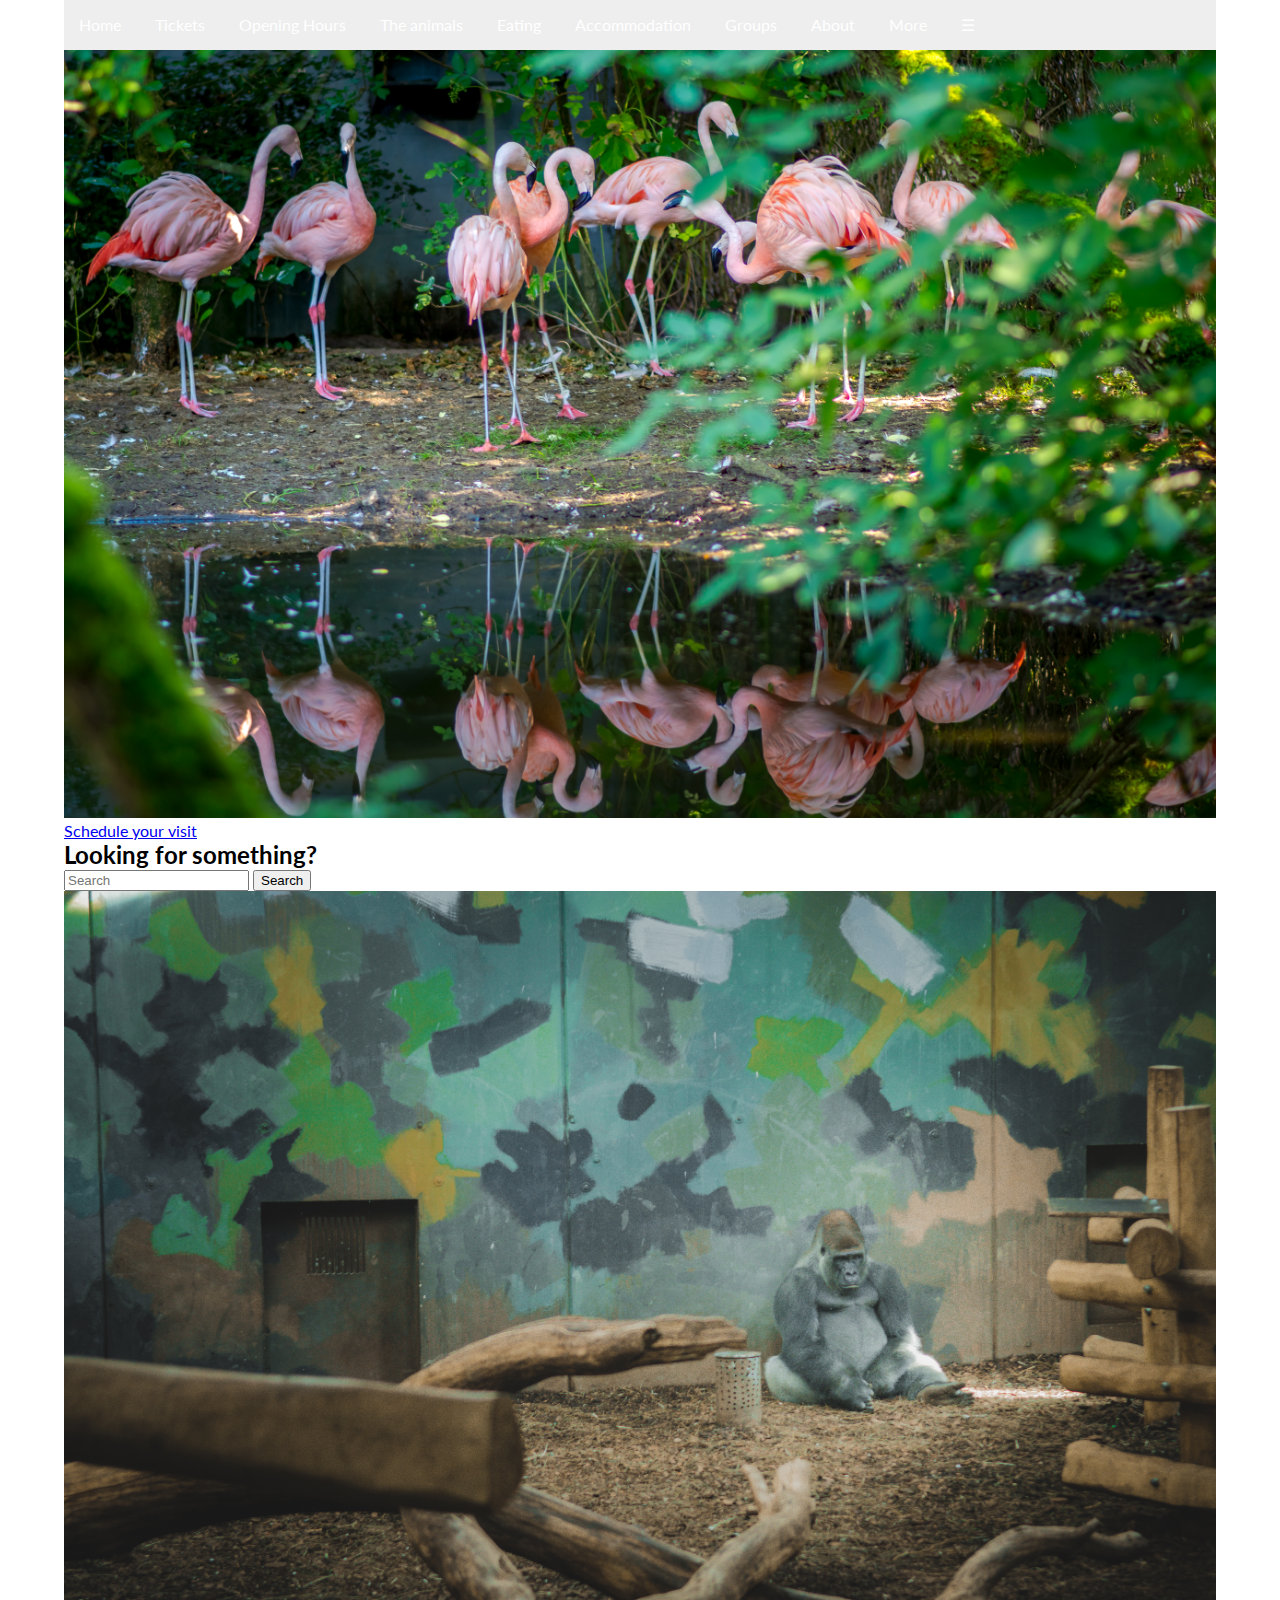
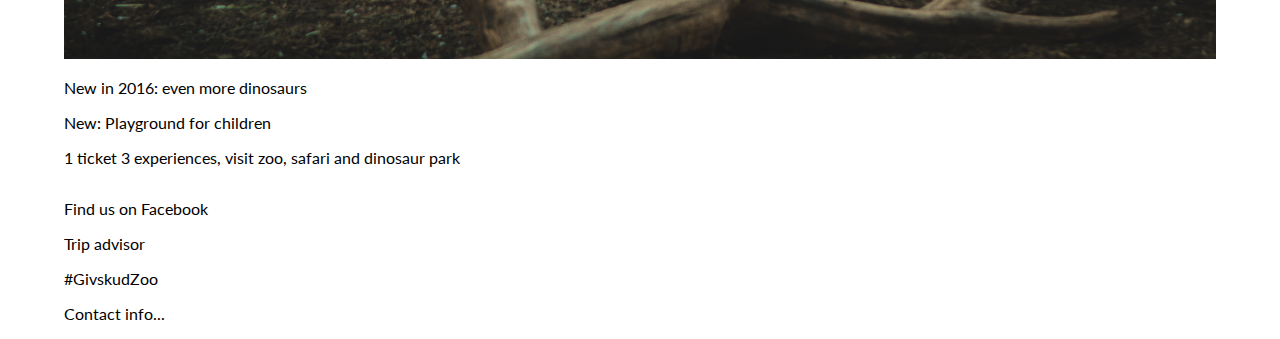
==== index.html @ c3f272ff "homepage" ====
<!DOCTYPE html>
<html>
<head>
  <title>GIVSKUD ZOO</title>
  <link rel="stylesheet" type="text/css" href="style.css">
  <link href="https://fonts.googleapis.com/css?family=Lato:700" rel="stylesheet">
  <meta name="viewport" content="width=device-width, initial-scale=1">
</head>
<body>
  <header id="la">
    <div id="logo"></div>
    <nav id="normal_menu">
      <!--<ul>
        <li class="whatever"><a class="whatever" href="#">Tickets</a></li>
        <li><a href="#">Opening hours</a></li>
        <li><a href="#">The animals</a></li>
        <li><a href="#">Eating</a></li>
        <li><a href="#">Accommodation</a></li>
        <li><a href="#">Groups</a></li>
        <li><a href="#">About</a></li>
        <li><a href="#">More</a></li>
      </ul>
    </nav>
    <nav id="hamburger_menu">
      <ul>
        <li><a href="#">Tickets</a></li>
        <li><a href="#">Opening hours</a></li>
        <li><a href="#">The animals</a></li>
        <li><a href="#">Eating</a></li>
        <li><a href="#">Accommodation</a></li>
        <li><a href="#">Groups</a></li>
        <li><a href="#">About</a></li>
        <li><a href="#">More</a></li>
      </ul>-->
      <ul class="topnav" id="myTopnav">
      <li><a href="index.html">Home</a></li>
      <li><a href="tickets.html">Tickets</a></li>
      <li><a href="opening.html">Opening Hours</a></li>
      <li><a href="animals.html">The animals</a></li>
      <li><a href="eating.html">Eating</a></li>
      <li><a href="accommodation.html">Accommodation</a></li>
      <li><a href="groups.html">Groups</a></li>
      <li><a href="about.html">About</a></li>
      <li><a href="more.html">More</a></li>

      <li class="icon">
      <a href="javascript:void(0);" onclick="myFunction()">&#9776;</a>
      </li>
      </ul>
    </nav>
  </header>

<section>
  <img src="images/DSC_0102.jpg" width="100%"></img>
  <div id="cta_button"><a href="schedule.html">Schedule your visit</a></div>

<h2>Looking for something?</h2>
</section>
  <form>
  <div id="search_box"></div>
  <input type="text" placeholder="Search" class="search">
  <button class="btn" type="button">Search</button>
</form>



<article>
  <div id="slider">
    <!-- featuring images slider with
     the links on the bottom of feach -->
     <img src="images/DSC_0048.jpg" width="100%"></img>
     <aside><p>New in 2016: even more dinosaurs</p>
    <p>New: Playground for children</p>
    <p>1 ticket 3 experiences, visit zoo, safari and dinosaur park</p>
     </aside>
  </div>
</article>

<footer>
  <p>Find us on Facebook<img src="images/fb.png"></img></p>
  <p>Trip advisor</p>
  <p>#GivskudZoo</p>
  <p>Contact info...</p>
</footer>

<script src="script.js"></script>
</body>
</html>
---- style.css ----
/* css reset */
body, div, header, nav, ul, li, h2 {
  margin: 0;
  padding: 0;
}

body {
  font-family: 'Lato', sans-serif;
  background: #fff;
  width: 90%;
  margin: 0 auto;
}
header {
  background: #eee;
}

nav {

}

nav ul li {
  display: inline-block;
  padding: 15px;
}

li a {
  text-decoration: none;
  color: #fff;
}
/*mobile styles*/

@media screen and (max-width: 481px) {

  body {
    width: 100%;
    margin: 0 auto;
    max-width: 480px;
    min-width: 320px;
  }

  header {
    height: auto;
    background: #ff9500;
  }

  .whatever {
    display: none;
  }
  /*nav li a {
    display: none;
  }*/
  #hamburger_menu {
    display: none;
  }
  /*.line {
    width: 30px;
    height: 5px;
    background: white;
    border-top-left-radius: 3px;
    border-top-right-radius: 3px;
    border-bottom-left-radius: 3px;
    border-bottom-right-radius: 3px;
    margin-bottom: 4px;
    position: relative;
    /*left: 400px;
    left: 85%;
    top: 14px;
  }*/
  .button {
    width: 30px;
    height: 5px;
    background: white;
    position: relative;
    left: 85%;
    top: 14px;
  }

  ul.topnav li:not(:first-child) {display: none;}
    ul.topnav li.icon {
      float: right;
      display: inline-block;
    }


    ul.topnav.responsive {position: relative;}
      ul.topnav.responsive li.icon {
        position: fixed;
        right: 0;
        top: 0;
      }
      ul.topnav.responsive li {
        float: none;
        display: inline;
      }
      ul.topnav.responsive li a {
        display: block;
        text-align: left;
        font-size: 15px;
      }

      ul.topnav.responsive li a:active {
        color: brown;
      }

    section {
      margin: 0 auto;
      width: 100%;
    }

    section img {
      display: block;
      margin: 0 auto;
      filter: brightness(50%);
      position: relative;
      z-index: -1;
      /*margin-bottom: 50px;*/
      height: auto;
    }

    #cta_button {
      border: 2px solid #fff;
      padding: 10px;
      margin: 0 auto;
      width: 135px;
      margin-top: 30px;
      position: relative;
      bottom: 200px;
      border-top-left-radius: 3px;
      border-top-right-radius: 3px;
      border-bottom-left-radius: 3px;
      border-bottom-right-radius: 3px;
    }

    #cta_button a {
      text-decoration: none;
      color: #eee;
    }

  .search {
    display: block;
    /*margin: 0 auto;*/
    background: #eeefff;
    border: 1px solid #aaa;
    height: 20px;
    width: 200px;
    border-radius: 2px;
    margin-bottom: 20px;
  }
  .btn {
    display: block;
    /*margin: 0 auto;*/
    position: relative;
    float: right;
    top: -44px;
    height: 24px;
    background-color:#207cca;
    border:2px solid #207cca;
    color: White;
    font-size: 'Lato', sans-serif;
    border-radius: 2px;

  }
  h2 {
  text-align: center;
  margin-top: -20px;
  font-size: 18px;
  font-family: 'Lato', sans-serif;
  color: #444;
}
form {
  margin: 0 auto;
  margin-top: 15px;
  margin-bottom: 20px;
  width: 200px;
}

  slider img {
    width: 80%;
    position: relative;
    /*top: 30px;*/
    bottom: 0;
  }

  #slider {
    position: relative;
    width: 100%;
  }

  aside {
    position: absolute;
    bottom: 0;
    right: 0;
    background: black;
    width: 180px;
    filter: opacity(75%);
    height: 91.5%;
    margin-top: 50px;
    padding-left: 10px;
    padding-right: 10px;
  }

  aside p {
    color: white;
  }

  aside p:first-child {
    padding-top: 30px;
  }

  footer p {
    margin: 0 auto;
    text-align: center;
    display: block;
    padding-top: 10px;
    color: #eee;

  }

  footer {
    /*margin-top: 50px;*/
    background: #18263A;
    position: relative;
    bottom: 0px;
    width: 100%;
    padding-bottom: 20px;
    padding-top: 10px;
  }

  footer img {
    width: 3%;
    margin-left: 5px;
  }

  .otherclass a {
    color: brown;
  }

}




  /*desktop styles*/
  @media screen and (min-width: 481px) {
    #hamburger_menu {
      display: none;
    }

}
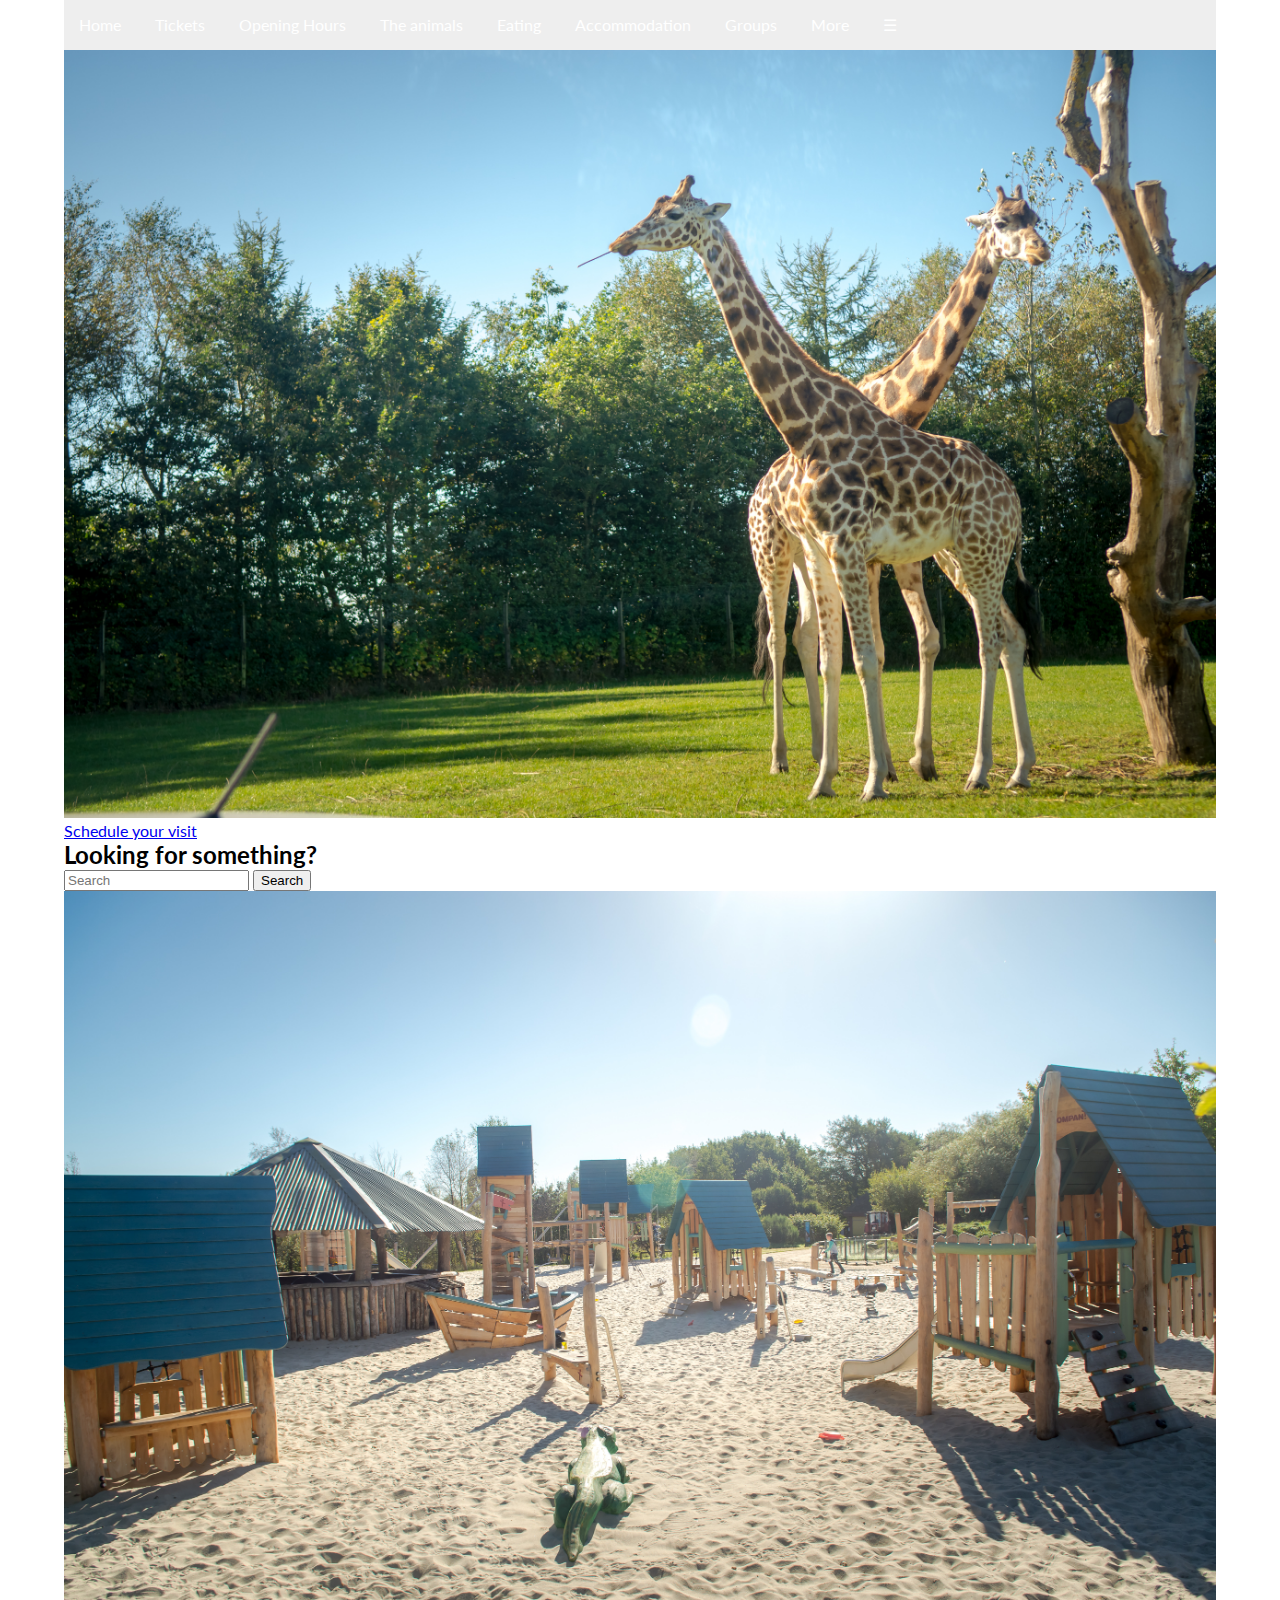
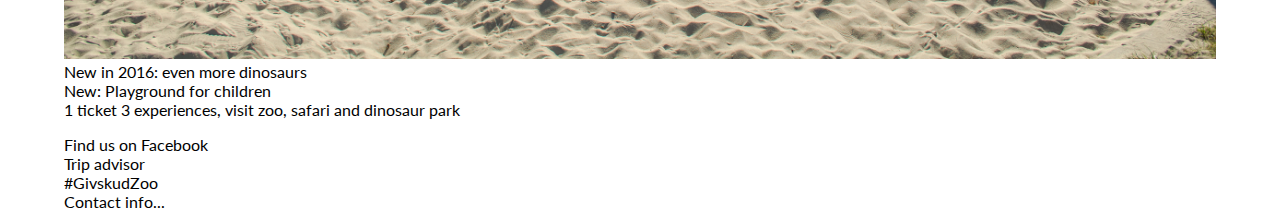
==== commit d769b785: "website almost done. Some small tweaks are left to be done" ====
--- a/index.html
+++ b/index.html
@@ -2,7 +2,7 @@
 <html>
 <head>
   <title>GIVSKUD ZOO</title>
-  <link rel="stylesheet" type="text/css" href="style.css">
+  <link rel="stylesheet" type="text/css" href="styles/style.css">
   <link href="https://fonts.googleapis.com/css?family=Lato:700" rel="stylesheet">
   <meta name="viewport" content="width=device-width, initial-scale=1">
 </head>
@@ -40,7 +40,6 @@
       <li><a href="eating.html">Eating</a></li>
       <li><a href="accommodation.html">Accommodation</a></li>
       <li><a href="groups.html">Groups</a></li>
-      <li><a href="about.html">About</a></li>
       <li><a href="more.html">More</a></li>
 
       <li class="icon">
@@ -51,8 +50,8 @@
   </header>
 
 <section>
-  <img src="images/DSC_0102.jpg" width="100%"></img>
-  <div id="cta_button"><a href="schedule.html">Schedule your visit</a></div>
+  <img src="images/DSC_0033.jpg" width="100%" alt="background_zoo_picture"></img>
+  <div id="cta_button"><a href="tickets.html">Schedule your visit</a></div>
 
 <h2>Looking for something?</h2>
 </section>
@@ -68,7 +67,7 @@
   <div id="slider">
     <!-- featuring images slider with
      the links on the bottom of feach -->
-     <img src="images/DSC_0048.jpg" width="100%"></img>
+     <img src="images/DSC_0061.jpg" width="100%"></img>
      <aside><p>New in 2016: even more dinosaurs</p>
     <p>New: Playground for children</p>
     <p>1 ticket 3 experiences, visit zoo, safari and dinosaur park</p>
--- a/styles/style.css
+++ b/styles/style.css
@@ -0,0 +1,344 @@
+/* css reset */
+body, div, header, nav, ul, li, h2, p, h1 {
+  margin: 0;
+  padding: 0;
+}
+
+body {
+  font-family: 'Lato', sans-serif;
+  background: #fff;
+  width: 90%;
+  margin: 0 auto;
+}
+header {
+  background: #eee;
+}
+
+nav {
+
+}
+
+nav ul li {
+  display: inline-block;
+  padding: 15px;
+}
+
+li a {
+  text-decoration: none;
+  color: #fff;
+}
+/*mobile styles*/
+
+@media screen and (max-width: 481px) {
+
+  body {
+    width: 100%;
+    margin: 0 auto;
+    max-width: 480px;
+    min-width: 320px;
+  }
+
+  header {
+    height: auto;
+    background: #ff9500;
+    position: relative;
+  }
+
+  .whatever {
+    display: none;
+  }
+  /*nav li a {
+    display: none;
+  }*/
+  #hamburger_menu {
+    display: none;
+  }
+  /*.line {
+    width: 30px;
+    height: 5px;
+    background: white;
+    border-top-left-radius: 3px;
+    border-top-right-radius: 3px;
+    border-bottom-left-radius: 3px;
+    border-bottom-right-radius: 3px;
+    margin-bottom: 4px;
+    position: relative;
+    /*left: 400px;
+    left: 85%;
+    top: 14px;
+  }*/
+  .button {
+    width: 30px;
+    height: 5px;
+    background: white;
+    position: relative;
+    left: 85%;
+    top: 14px;
+  }
+
+  ul.topnav li:not(:first-child) {display: none;}
+    ul.topnav li.icon {
+      float: right;
+      display: inline-block;
+    }
+
+
+    ul.topnav.responsive {position: relative;}
+      ul.topnav.responsive li.icon {
+        position: fixed;
+        right:0;
+        top: 0;
+      }
+      ul.topnav.responsive li {
+        float: none;
+        display: inline;
+      }
+      ul.topnav.responsive li a {
+        display: block;
+        text-align: left;
+        font-size: 15px;
+        margin-left: 15px;
+      }
+
+      ul.topnav.responsive li a:active {
+        color: brown;
+      }
+
+    #la h1 {
+      font-size: 18px;
+      position: absolute;
+      top: 15px;
+      left: 150px;
+      color: white;
+      font-weight: bold;
+      display: inline;
+      padding: 0;
+      margin: 0;
+    }
+
+    section {
+      margin: 0 auto;
+      width: 100%;
+    }
+
+    section img {
+      display: block;
+      margin: 0 auto;
+      filter: brightness(80%);
+      position: relative;
+      z-index: -1;
+      /*margin-bottom: 50px;*/
+      height: auto;
+    }
+
+    #cta_button {
+      border: 2px solid #fff;
+      padding: 10px;
+      margin: 0 auto;
+      width: 135px;
+      margin-top: 30px;
+      position: relative;
+      bottom: 200px;
+      border-top-left-radius: 3px;
+      border-top-right-radius: 3px;
+      border-bottom-left-radius: 3px;
+      border-bottom-right-radius: 3px;
+    }
+
+    #cta_button a {
+      text-decoration: none;
+      color: #eee;
+    }
+
+  .search {
+    display: block;
+    /*margin: 0 auto;*/
+    background: #eeefff;
+    border: 1px solid #aaa;
+    height: 20px;
+    width: 200px;
+    border-radius: 2px;
+    margin-bottom: 20px;
+  }
+  .btn {
+    display: block;
+    /*margin: 0 auto;*/
+    position: relative;
+    float: right;
+    top: -44px;
+    height: 24px;
+    background-color:#207cca;
+    border:2px solid #207cca;
+    color: White;
+    font-size: 'Lato', sans-serif;
+    border-radius: 2px;
+
+  }
+  h2 {
+  text-align: center;
+  margin-top: -20px;
+  font-size: 18px;
+  font-family: 'Lato', sans-serif;
+  color: #444;
+}
+form {
+  margin: 0 auto;
+  margin-top: 15px;
+  margin-bottom: 20px;
+  width: 200px;
+}
+
+  slider img {
+    width: 80%;
+    position: relative;
+    /*top: 30px;*/
+    bottom: 0;
+  }
+
+  #slider {
+    position: relative;
+    width: 100%;
+  }
+
+  aside {
+    position: absolute;
+    bottom: 0;
+    right: 0;
+    background: black;
+    width: 180px;
+    filter: opacity(40%);
+    height: 91.5%;
+    margin-top: 50px;
+    padding-left: 10px;
+    padding-right: 10px;
+  }
+
+  aside p {
+    color: white;
+  }
+
+  aside p:first-child {
+    padding-top: 30px;
+  }
+
+  footer p {
+    margin: 0 auto;
+    text-align: center;
+    display: block;
+    padding-top: 10px;
+    color: #eee;
+
+  }
+
+  footer {
+    /*margin-top: 50px;*/
+    background: #18263A;
+    position: relative;
+    bottom: 0px;
+    width: 100%;
+    padding-bottom: 20px;
+    padding-top: 10px;
+  }
+
+  footer img {
+    width: 3%;
+    margin-left: 5px;
+  }
+
+  .otherclass a {
+    color: brown;
+  }
+
+  article {
+    width: 100%;
+    margin: 0 auto;
+  }
+
+  article p {
+    margin: 0 auto;
+    padding-top: 15px;
+    font-size: 14px;
+    padding: 20px;
+    color: #444;
+  }
+
+  section h1 {
+    text-align: center;
+    margin-bottom: 15px;
+  }
+
+table {
+  padding: 5px;
+  border-left: 1px solid #eee;
+  border-right: 1px solid #eee;
+  margin: 0 auto;
+}
+
+#buy_button {
+  width: 85%;
+  margin: 0 auto;
+  padding: 10px;
+  background: #207cca;
+  color: white;
+  margin-top: 20px;
+  border-top-left-radius: 3px;
+  border-top-right-radius: 3px;
+  border-bottom-left-radius: 3px;
+  border-bottom-right-radius: 3px;
+  margin-bottom: 30px;
+}
+
+#buy_button p {
+  text-align: center;
+}
+.eva {
+  font-size: 20px;
+  text-align: center;
+}
+#timetable {
+  width: 100%;
+  height: auto;
+  /*background: #eee;*/
+  /*background: url(images/DSC_0126.jpg);*/
+  overflow: hidden;
+  padding-left: 150px;
+  padding-top: 20px;
+  padding-bottom: 20px;
+}
+
+#timetable img {
+  position: relative;
+  left: -150px;
+  filter: brightness(45%);
+  filter: blur(1.5px);
+}
+#timetable ul {
+  position: relative;
+  bottom: 200px;
+}
+
+#timetable p {
+  position: relative;
+  bottom: 230px;
+  color: white;
+}
+
+#timetable li {
+  color: white;
+}
+section ul {
+  float: left;
+  overflow: hidden;
+}
+}
+
+
+
+
+  /*desktop styles*/
+  @media screen and (min-width: 481px) {
+    #hamburger_menu {
+      display: none;
+    }
+
+}
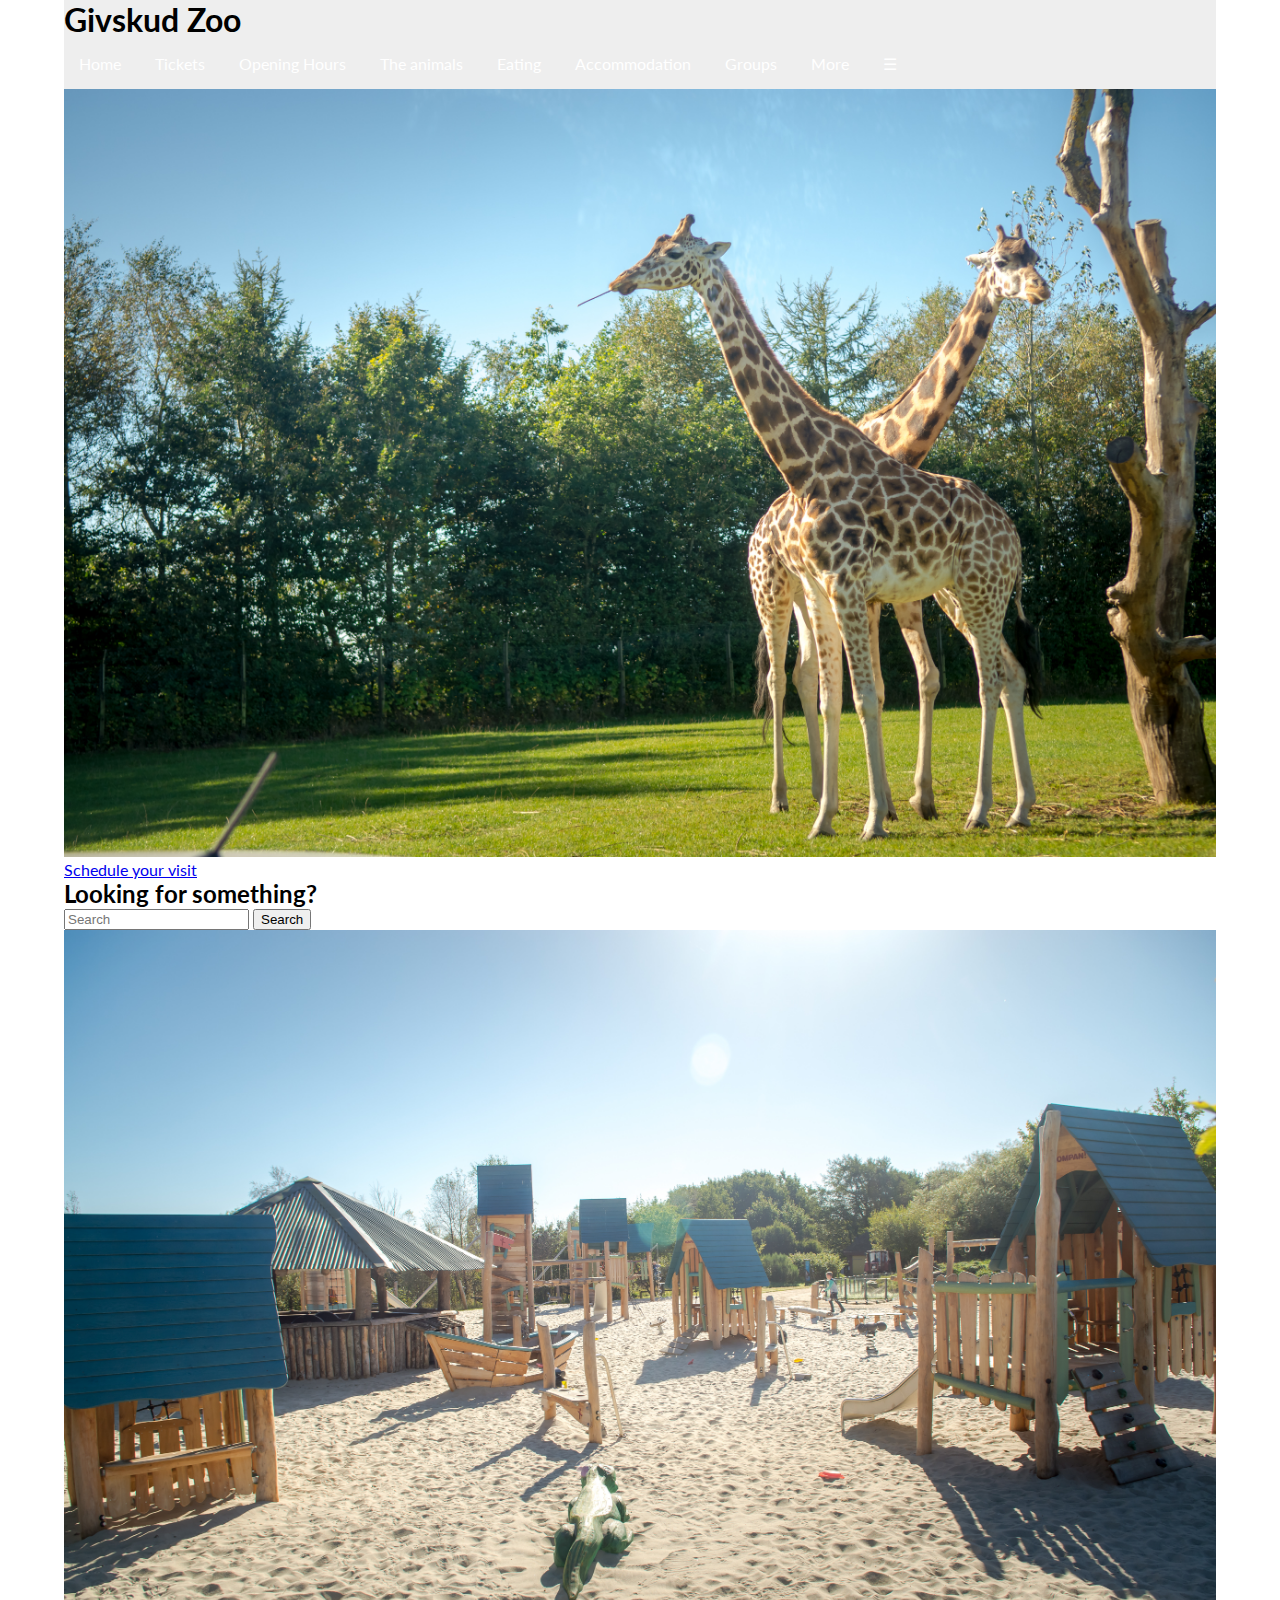
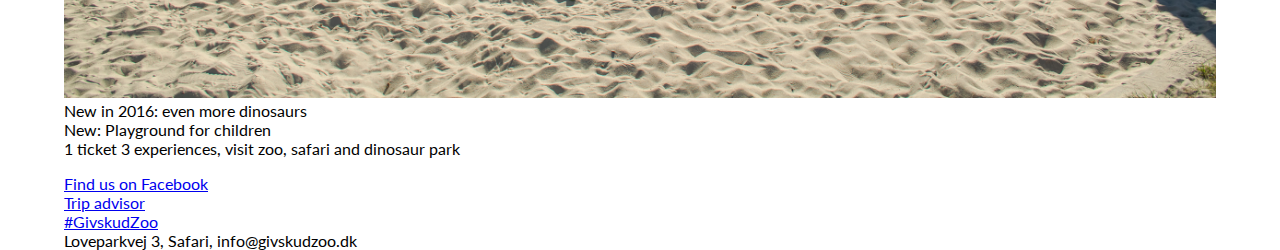
==== commit ee2dbff3: "Added logo to every page and links to the footer" ====
--- a/index.html
+++ b/index.html
@@ -8,7 +8,7 @@
 </head>
 <body>
   <header id="la">
-    <div id="logo"></div>
+    <div id="logo"><h1>Givskud Zoo</h1></div>
     <nav id="normal_menu">
       <!--<ul>
         <li class="whatever"><a class="whatever" href="#">Tickets</a></li>
@@ -68,7 +68,8 @@
     <!-- featuring images slider with
      the links on the bottom of feach -->
      <img src="images/DSC_0061.jpg" width="100%"></img>
-     <aside><p>New in 2016: even more dinosaurs</p>
+     <aside>
+    <p>New in 2016: even more dinosaurs</p>
     <p>New: Playground for children</p>
     <p>1 ticket 3 experiences, visit zoo, safari and dinosaur park</p>
      </aside>
@@ -76,10 +77,10 @@
 </article>
 
 <footer>
-  <p>Find us on Facebook<img src="images/fb.png"></img></p>
-  <p>Trip advisor</p>
-  <p>#GivskudZoo</p>
-  <p>Contact info...</p>
+  <p><a href="https://www.facebook.com/givskudzoo/">Find us on Facebook<img src="images/fb.png"></img></a></p>
+  <p><a href="https://www.tripadvisor.dk/Attraction_Review-g1902855-d1876176-Reviews-Givskud_Zoo-Give_Hedensted_East_Jutland_Jutland.html">Trip advisor</a></p>
+  <p><a href="https://www.instagram.com/explore/tags/givskudzoo/">#GivskudZoo</a></p>
+  <p>Loveparkvej 3, Safari, info@givskudzoo.dk</p>
 </footer>
 
 <script src="script.js"></script>
--- a/styles/style.css
+++ b/styles/style.css
@@ -240,9 +240,20 @@
     padding-top: 10px;
   }
 
+  footer p {
+    font-size: 12px;
+  }
+
   footer img {
     width: 3%;
     margin-left: 5px;
+    position: relative;
+    top: 3px;
+  }
+
+  footer a {
+    text-decoration: none;
+    color: white;
   }
 
   .otherclass a {
